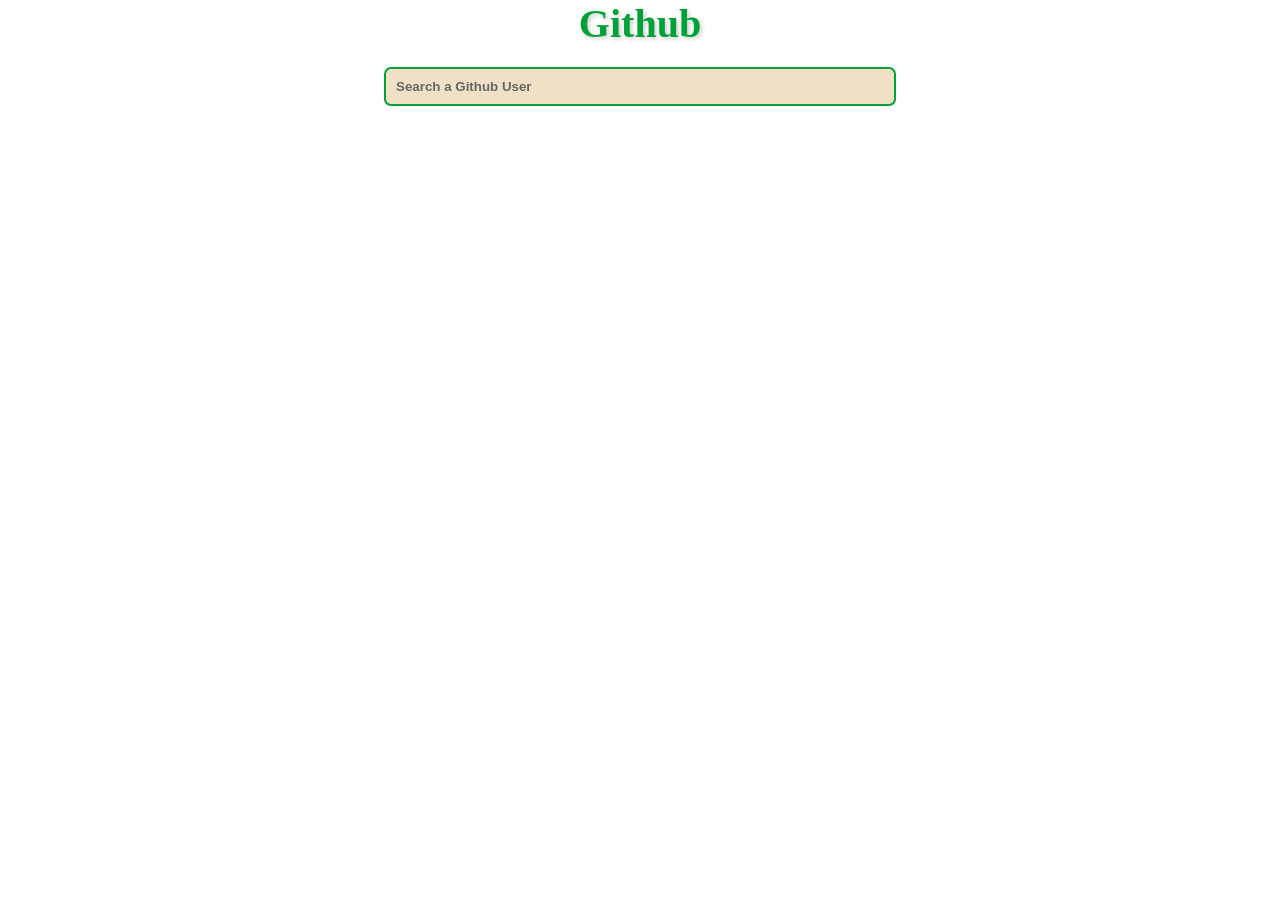
==== github_user_finder/index.html @ fdac2ec6 "Add files via upload" ====
<!--index.html-->
<!DOCTYPE html>
<html lang="en">

<head>
    <meta charset="UTF-8" />
    <meta name="viewport" 
          content="width=device-width,
                    initial-scale=1.0" />
    <link rel="stylesheet" href="styles.css" />
    <title>
        Github user finder
    </title>
</head>

<body>
    <form class="inputForm" id="userInput">
        <h1>
            Github
        </h1>
        <input type="text" 
        id="inputBox" 
        autocomplete="off" 
        placeholder="Search a Github User" />
    </form>
    <main id="main"></main>
    <script src="./script.js"></script>
</body>

</html>
---- github_user_finder/styles.css ----
/* styles.css */
@import url(
  "https://fonts.googleapis.com/css2?family=Pacifico&display=swap");
* {
    box-sizing: border-box;
    margin: 0;
    padding: 0;
}
form {
    margin: auto;
    max-width: 50%;
    margin-bottom: 20px;
}
h1 {
    color: #00a136;
    font-size: 2.5rem;
    margin: auto;
    text-align: center;
    text-shadow: 2px 2px 4px
        rgba(0, 0, 0, 0.2);
    transition: transform 0.3s
        ease-in-out;
}
h1:hover {
    transform: scale(1.1);
}

.inputForm input {
    width: 80%;
    margin: auto;
    margin-top: 20px;
    display: block;
    background-color: #f0e1c6;
    border: 2px solid #00a136;
    border-radius: 7px;
    color: #333;
    font-weight: bold;
    padding: 10px;
}
.inputForm input::placeholder {
    color: #666;
    font-weight: bold;
}
.inputForm input:focus {
    outline: none;
    border-color: #007bff;
    box-shadow: 0 5px 10px
        rgba(0, 0, 0, 0.2);
}
.card {
    max-width: 50%;
    background-color: rgb(
        141,
        240,
        243
    );
    border-radius: 20px;
    box-shadow: 0 5px 10px
        rgba(0, 0, 0, 0.1);
    display: flex;
    padding: 2rem;
    margin: auto;
}
.avatar {
    border-radius: 50%;
    border: 4px solid #00a136;
    height: 150px;
    width: 150px;
    transition: transform 0.3s
        ease-in-out;
}
.avatar:hover {
    transform: scale(1.1);
}
.user-info {
    color: #333;
    margin-left: 2rem;
    padding: 1rem;
    background-color: rgba(
        255,
        255,
        255,
        0.9
    );
    border-radius: 10px;
    box-shadow: 0 0 10px
        rgba(0, 0, 0, 0.2);
}
.user-info h2 {
    margin-top: 0;
    font-size: 1.5rem;
    color: #007bff;
}
.user-info p {
    font-size: 1rem;
    margin-top: 0.5rem;
}
.user-info ul {
    list-style-type: none;
    display: flex;
    justify-content: space-between;
    padding: 0;
    max-width: 400px;
    margin-top: 1rem;
}
.user-info ul li {
    display: flex;
    align-items: center;
}
.user-info ul li strong {
    font-size: 0.9rem;
    margin-left: 0.5rem;
    color: #007bff;
}
.repo {
    text-decoration: none;
    color: #fff;
    background-color: #ff1500;
    font-size: 0.9rem;
    padding: 0.4rem 0.8rem;
    margin-right: 0.5rem;
    margin-bottom: 0.5rem;
    display: inline-block;
    border-radius: 9px;
    transition: background-color 0.3s,
        transform 0.2s;
}
.repo:hover {
    background-color: #cc0c00;
    transform: scale(1.05);
}
@media (max-width: 500px) {
    .card {
        flex-direction: column;
        align-items: center;
    }
    .inputForm {
        max-width: 400px;
    }
}
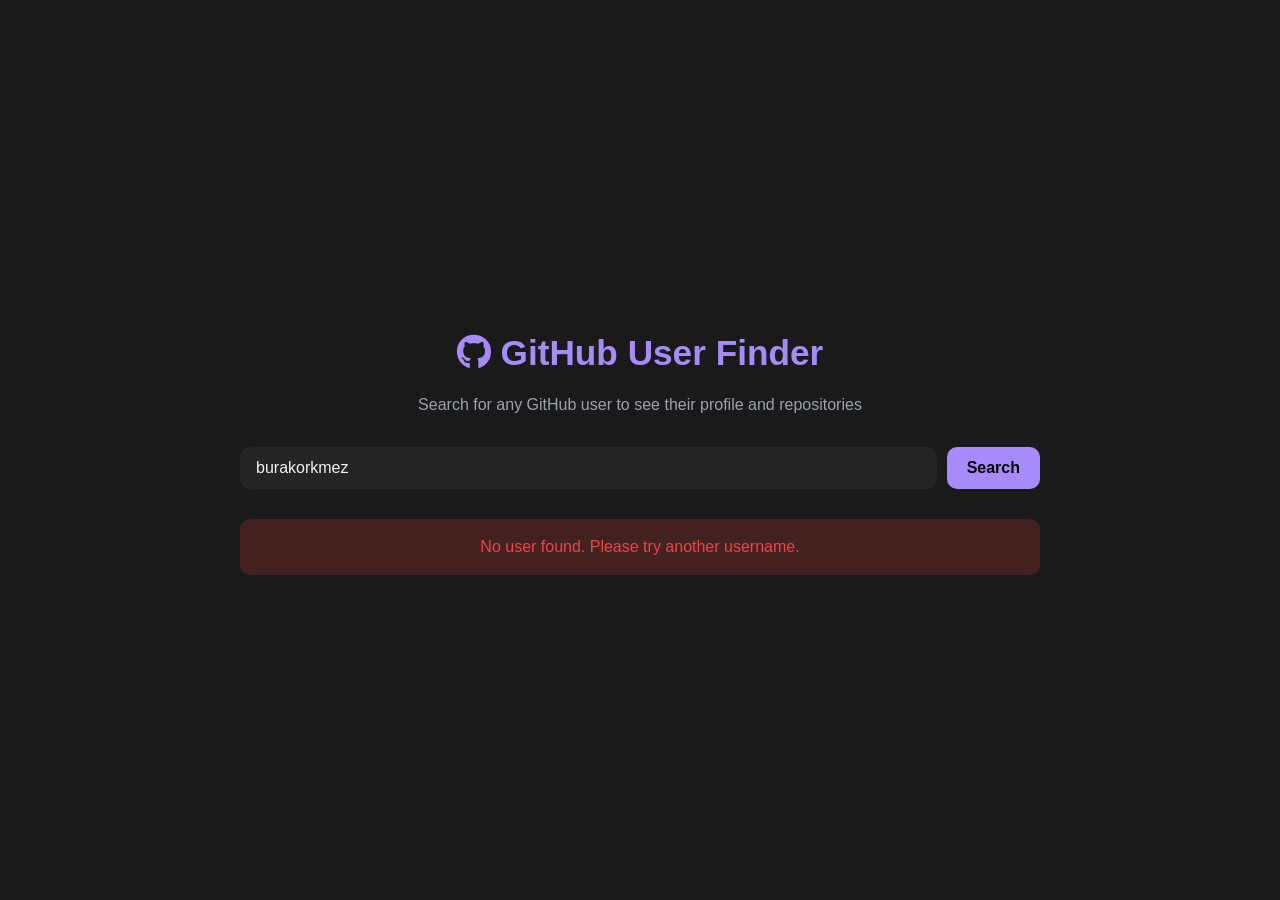
==== commit 47480ed1: "Add files via upload" ====
--- a/github_user_finder/index.html
+++ b/github_user_finder/index.html
@@ -1,30 +1,103 @@
-<!--index.html-->
 <!DOCTYPE html>
 <html lang="en">
+  <head>
+    <meta charset="UTF-8" />
+    <meta name="viewport" content="width=device-width, initial-scale=1.0" />
+    <title>Github User Finder</title>
+    <link rel="stylesheet" href="styles.css" />
+    <link
+      rel="stylesheet"
+      href="https://cdnjs.cloudflare.com/ajax/libs/font-awesome/6.7.2/css/all.min.css"
+      integrity="sha512-Evv84Mr4kqVGRNSgIGL/F/aIDqQb7xQ2vcrdIwxfjThSH8CSR7PBEakCr51Ck+w+/U6swU2Im1vVX0SVk9ABhg=="
+      crossorigin="anonymous"
+      referrerpolicy="no-referrer"
+    />
+  </head>
+  <body>
+    <div class="container">
+      <header>
+        <h1><i class="fab fa-github"></i> GitHub User Finder</h1>
+        <p>Search for any GitHub user to see their profile and repositories</p>
+      </header>
 
-<head>
-    <meta charset="UTF-8" />
-    <meta name="viewport" 
-          content="width=device-width,
-                    initial-scale=1.0" />
-    <link rel="stylesheet" href="styles.css" />
-    <title>
-        Github user finder
-    </title>
-</head>
+      <div class="search-container">
+        <input
+          type="text"
+          id="search"
+          placeholder="Enter a GitHub username..."
+          autocomplete="off"
+        />
+        <button id="search-btn">Search</button>
+      </div>
 
-<body>
-    <form class="inputForm" id="userInput">
-        <h1>
-            Github
-        </h1>
-        <input type="text" 
-        id="inputBox" 
-        autocomplete="off" 
-        placeholder="Search a Github User" />
-    </form>
-    <main id="main"></main>
-    <script src="./script.js"></script>
-</body>
+      <div id="profile-container" class="hidden">
+        <div class="profile-header">
+          <img src="" alt="Profile avatar" id="avatar" />
+          <div class="profile-info">
+            <h2 id="name"></h2>
+            <p id="username"></p>
+            <p id="bio"></p>
+            <div class="location-date">
+              <p>
+                <i class="fas fa-map-marker-alt"></i>
+                <span id="location">Not specified</span>
+              </p>
+              <p>
+                <i class="far fa-calendar-alt"></i>
+                Joined
+                <span id="joined-date"></span>
+              </p>
+            </div>
+            <a id="profile-link" target="_blank" class="btn"> View Profile </a>
+          </div>
+        </div>
 
+        <div class="stats">
+          <div class="stat">
+            <i class="fas fa-users"></i>
+            <span id="followers"></span> followers
+          </div>
+
+          <div class="stat">
+            <i class="fas fa-user-friends"></i>
+            <span id="following"></span> following
+          </div>
+          <div class="stat">
+            <i class="fas fa-code-branch"></i>
+            <span id="repos"></span> repositories
+          </div>
+        </div>
+
+        <div class="additional-info">
+          <div class="info-item" id="company-container">
+            <i class="fas fa-building"></i>
+            <span id="company">Not specified</span>
+          </div>
+          <div class="info-item" id="blog-container">
+            <i class="fas fa-link"></i>
+            <a id="blog" target="_blank">No website</a>
+          </div>
+          <div class="info-item" id="twitter-container">
+            <i class="fab fa-twitter"></i>
+            <a id="twitter" target="_blank">No Twitter</a>
+          </div>
+        </div>
+
+        <div class="repos-section">
+          <h3>Latest Repositories</h3>
+          <div id="repos-container" class="repos-container">
+            <!-- Repositories will be inserted here dynamically -->
+
+            <div class="loading-repos">Loading repositories...</div>
+          </div>
+        </div>
+      </div>
+
+      <div id="error-container" class="hidden">
+        <p>No user found. Please try another username.</p>
+      </div>
+    </div>
+
+    <script src="script.js"></script>
+  </body>
 </html>
--- a/github_user_finder/styles.css
+++ b/github_user_finder/styles.css
@@ -1,140 +1,333 @@
-/* styles.css */
-@import url(
-  "https://fonts.googleapis.com/css2?family=Pacifico&display=swap");
 * {
-    box-sizing: border-box;
-    margin: 0;
-    padding: 0;
-}
-form {
-    margin: auto;
-    max-width: 50%;
-    margin-bottom: 20px;
-}
+  padding: 0;
+  margin: 0;
+  box-sizing: border-box;
+}
+
+:root {
+  --primary-color: #a78bfa;
+  --primary-dark: #8b5cf6;
+  --primary-light: #c4b5fd;
+  --bg-dark: #1a1a1a;
+  --card-bg: #252525;
+  --text-light: #f3f4f6;
+  --text-gray: #9ca3af;
+  --shadow-md: 0 4px 6px rgba(0, 0, 0, 0.1);
+  --border-radius: 10px;
+}
+
+body {
+  background-color: var(--bg-dark);
+  color: var(--text-light);
+  display: flex;
+  justify-content: center;
+  align-items: center;
+  min-height: 100vh;
+  padding: 30px 15px;
+  font-family: sans-serif;
+  line-height: 1.6;
+}
+
+.container {
+  width: 100%;
+  max-width: 800px;
+}
+
+header {
+  text-align: center;
+  margin-bottom: 30px;
+}
+
 h1 {
-    color: #00a136;
-    font-size: 2.5rem;
-    margin: auto;
+  font-size: 2.2rem;
+  margin-bottom: 10px;
+  color: var(--primary-color);
+}
+
+header p {
+  color: var(--text-gray);
+  font-size: 1rem;
+}
+
+.search-container {
+  display: flex;
+  margin-bottom: 30px;
+  gap: 10px;
+}
+
+input[type="text"] {
+  flex: 1;
+  padding: 12px 16px;
+  font-size: 1rem;
+  border-radius: var(--border-radius);
+  border: none;
+  background-color: var(--card-bg);
+  color: var(--text-light);
+  outline: none;
+}
+
+input[type="text"]:focus {
+  box-shadow: 0 0 0 2px var(--primary-color);
+}
+
+button {
+  background-color: var(--primary-color);
+  color: #000;
+  border: none;
+  border-radius: var(--border-radius);
+  padding: 0 20px;
+  font-size: 1rem;
+  font-weight: 600;
+  cursor: pointer;
+  transition: background-color 0.3s;
+}
+
+button:hover {
+  background-color: var(--primary-dark);
+}
+
+#profile-container {
+  background-color: var(--card-bg);
+  border-radius: var(--border-radius);
+  padding: 25px;
+  box-shadow: var(--shadow-md);
+  margin-bottom: 20px;
+}
+
+.profile-header {
+  display: flex;
+  align-items: flex-start;
+  gap: 25px;
+  margin-bottom: 25px;
+}
+
+#avatar {
+  width: 90px;
+  height: 90px;
+  border-radius: 50%;
+  object-fit: cover;
+  border: 3px solid var(--primary-color);
+}
+
+.profile-info {
+  flex: 1;
+}
+
+#name {
+  font-size: 1.5rem;
+  margin-bottom: 5px;
+}
+
+#username {
+  color: var(--primary-color);
+  margin-bottom: 10px;
+}
+
+.bio {
+  color: var(--text-gray);
+  margin-bottom: 15px;
+}
+
+.location-date {
+  display: flex;
+  gap: 20px;
+  margin-bottom: 15px;
+  color: var(--text-gray);
+  font-size: 0.9rem;
+}
+
+.location-date i {
+  color: var(--primary-color);
+  margin-right: 5px;
+}
+
+.btn {
+  display: inline-block;
+  padding: 8px 16px;
+  background-color: var(--primary-color);
+  color: #000;
+  text-decoration: none;
+  border-radius: 20px;
+  font-weight: 600;
+  font-size: 0.9rem;
+  transition: background-color 0.3s;
+}
+
+.btn:hover {
+  background-color: var(--primary-dark);
+}
+
+/* Stats */
+.stats {
+  display: flex;
+  gap: 15px;
+  justify-content: space-between;
+}
+
+.stat {
+  background-color: rgba(255, 255, 255, 0.05);
+  border-radius: var(--border-radius);
+  padding: 12px;
+  text-align: center;
+  flex: 1;
+}
+
+.stat i {
+  color: var(--primary-color);
+  margin-right: 5px;
+}
+
+#error-container {
+  background-color: rgba(239, 68, 68, 0.2);
+  color: #ef4444;
+  padding: 15px;
+  border-radius: var(--border-radius);
+  text-align: center;
+}
+
+.hidden {
+  display: none;
+}
+
+.additional-info {
+  margin-top: 25px;
+  display: grid;
+  grid-template-columns: repeat(auto-fill, minmax(200px, 1fr));
+  gap: 15px;
+  border-top: 1px solid rgba(255, 255, 255, 0.05);
+  padding-top: 20px;
+}
+
+.info-item {
+  display: flex;
+  align-items: center;
+  gap: 10px;
+  color: var(--text-gray);
+  font-size: 0.9rem;
+}
+
+.info-item i {
+  color: var(--primary-color);
+  width: 20px;
+  text-align: center;
+}
+
+.info-item a {
+  color: var(--text-gray);
+  text-decoration: none;
+  word-break: break-all;
+}
+
+.info-item a:hover {
+  color: var(--primary-light);
+  text-decoration: underline;
+}
+
+.repos-section {
+  margin-top: 30px;
+}
+
+.repos-section h3 {
+  font-size: 1.2rem;
+  margin-bottom: 15px;
+  color: var(--text-light);
+  padding-bottom: 10px;
+  border-bottom: 1px solid rgba(255, 255, 255, 0.05);
+}
+
+.repos-container {
+  display: grid;
+  grid-template-columns: repeat(auto-fill, minmax(300px, 1fr));
+  gap: 15px;
+}
+
+.repo-card {
+  background-color: rgba(255, 255, 255, 0.03);
+  border-radius: var(--border-radius);
+  padding: 15px;
+  border: 1px solid rgba(255, 255, 255, 0.05);
+  transition: transform 0.2s, background-color 0.2s;
+}
+
+.repo-card:hover {
+  transform: translateY(-3px);
+  background-color: rgba(255, 255, 255, 0.05);
+}
+
+.repo-name {
+  font-weight: 600;
+  margin-bottom: 8px;
+  color: var(--primary-light);
+  text-decoration: none;
+  display: block;
+}
+
+.repo-name:hover {
+  text-decoration: underline;
+}
+
+.repo-description {
+  color: var(--text-gray);
+  font-size: 0.9rem;
+  margin-bottom: 12px;
+  overflow: hidden;
+  min-height: 35px;
+}
+
+.repo-meta {
+  display: flex;
+  gap: 15px;
+  font-size: 0.85rem;
+  color: var(--text-gray);
+}
+
+.repo-meta-item {
+  display: flex;
+  align-items: center;
+  gap: 5px;
+}
+
+.repo-meta-item i {
+  color: var(--primary-color);
+}
+
+.loading-repos {
+  color: var(--text-gray);
+  text-align: center;
+  padding: 20px;
+  grid-column: 1 / -1;
+}
+
+.no-repos {
+  color: var(--text-gray);
+  text-align: center;
+  padding: 30px;
+  grid-column: 1 / -1;
+  border: 1px dashed rgba(255, 255, 255, 0.1);
+  border-radius: var(--border-radius);
+}
+
+/* Responsive design for mobile devices */
+@media (max-width: 600px) {
+  .profile-header {
+    flex-direction: column;
+    align-items: center;
     text-align: center;
-    text-shadow: 2px 2px 4px
-        rgba(0, 0, 0, 0.2);
-    transition: transform 0.3s
-        ease-in-out;
-}
-h1:hover {
-    transform: scale(1.1);
-}
-
-.inputForm input {
-    width: 80%;
-    margin: auto;
-    margin-top: 20px;
-    display: block;
-    background-color: #f0e1c6;
-    border: 2px solid #00a136;
-    border-radius: 7px;
-    color: #333;
-    font-weight: bold;
-    padding: 10px;
-}
-.inputForm input::placeholder {
-    color: #666;
-    font-weight: bold;
-}
-.inputForm input:focus {
-    outline: none;
-    border-color: #007bff;
-    box-shadow: 0 5px 10px
-        rgba(0, 0, 0, 0.2);
-}
-.card {
-    max-width: 50%;
-    background-color: rgb(
-        141,
-        240,
-        243
-    );
-    border-radius: 20px;
-    box-shadow: 0 5px 10px
-        rgba(0, 0, 0, 0.1);
-    display: flex;
-    padding: 2rem;
-    margin: auto;
-}
-.avatar {
-    border-radius: 50%;
-    border: 4px solid #00a136;
-    height: 150px;
-    width: 150px;
-    transition: transform 0.3s
-        ease-in-out;
-}
-.avatar:hover {
-    transform: scale(1.1);
-}
-.user-info {
-    color: #333;
-    margin-left: 2rem;
-    padding: 1rem;
-    background-color: rgba(
-        255,
-        255,
-        255,
-        0.9
-    );
-    border-radius: 10px;
-    box-shadow: 0 0 10px
-        rgba(0, 0, 0, 0.2);
-}
-.user-info h2 {
-    margin-top: 0;
-    font-size: 1.5rem;
-    color: #007bff;
-}
-.user-info p {
-    font-size: 1rem;
-    margin-top: 0.5rem;
-}
-.user-info ul {
-    list-style-type: none;
-    display: flex;
-    justify-content: space-between;
-    padding: 0;
-    max-width: 400px;
-    margin-top: 1rem;
-}
-.user-info ul li {
-    display: flex;
-    align-items: center;
-}
-.user-info ul li strong {
-    font-size: 0.9rem;
-    margin-left: 0.5rem;
-    color: #007bff;
-}
-.repo {
-    text-decoration: none;
-    color: #fff;
-    background-color: #ff1500;
-    font-size: 0.9rem;
-    padding: 0.4rem 0.8rem;
-    margin-right: 0.5rem;
-    margin-bottom: 0.5rem;
-    display: inline-block;
-    border-radius: 9px;
-    transition: background-color 0.3s,
-        transform 0.2s;
-}
-.repo:hover {
-    background-color: #cc0c00;
-    transform: scale(1.05);
-}
-@media (max-width: 500px) {
-    .card {
-        flex-direction: column;
-        align-items: center;
-    }
-    .inputForm {
-        max-width: 400px;
-    }
+  }
+
+  .location-date {
+    justify-content: center;
+    flex-direction: column;
+    gap: 5px;
+  }
+
+  .stats,
+  .additional-info {
+    flex-direction: column;
+    grid-template-columns: 1fr;
+  }
+
+  .info-item {
+    justify-content: center;
+  }
 }
